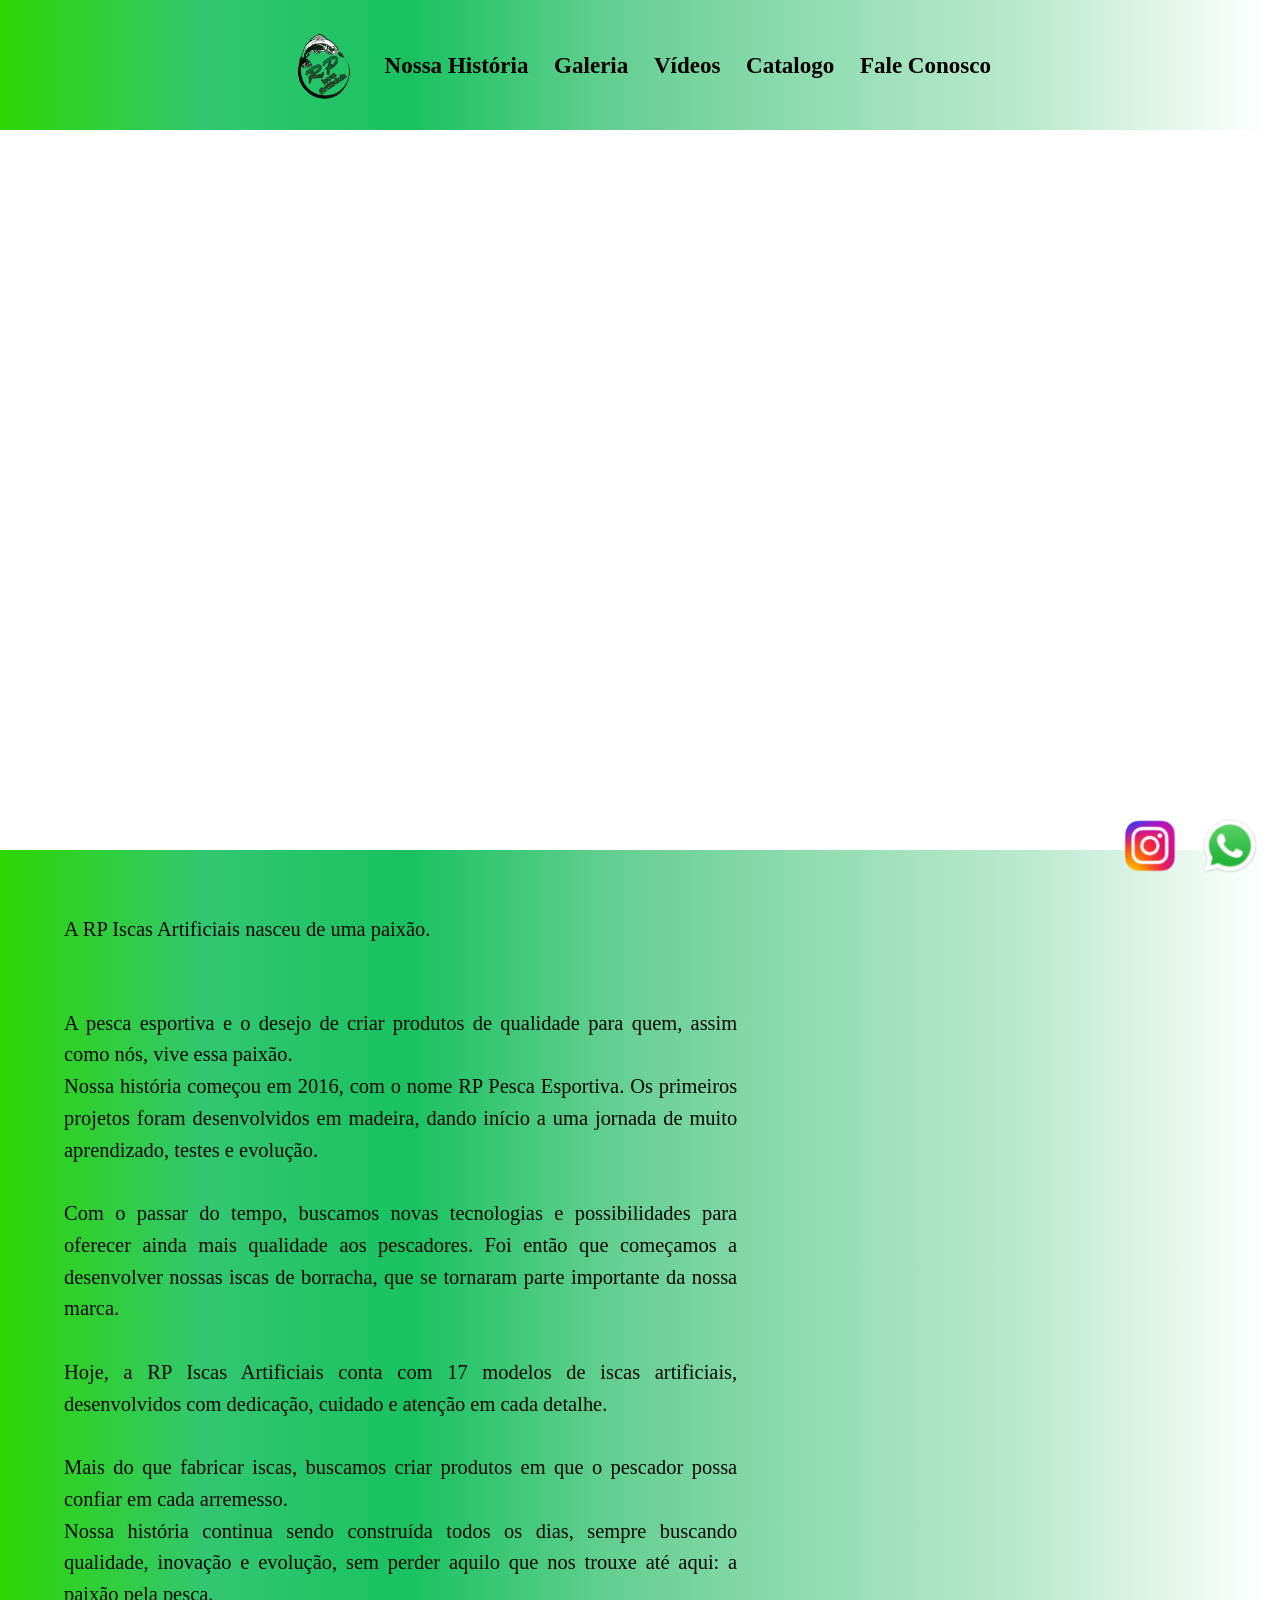
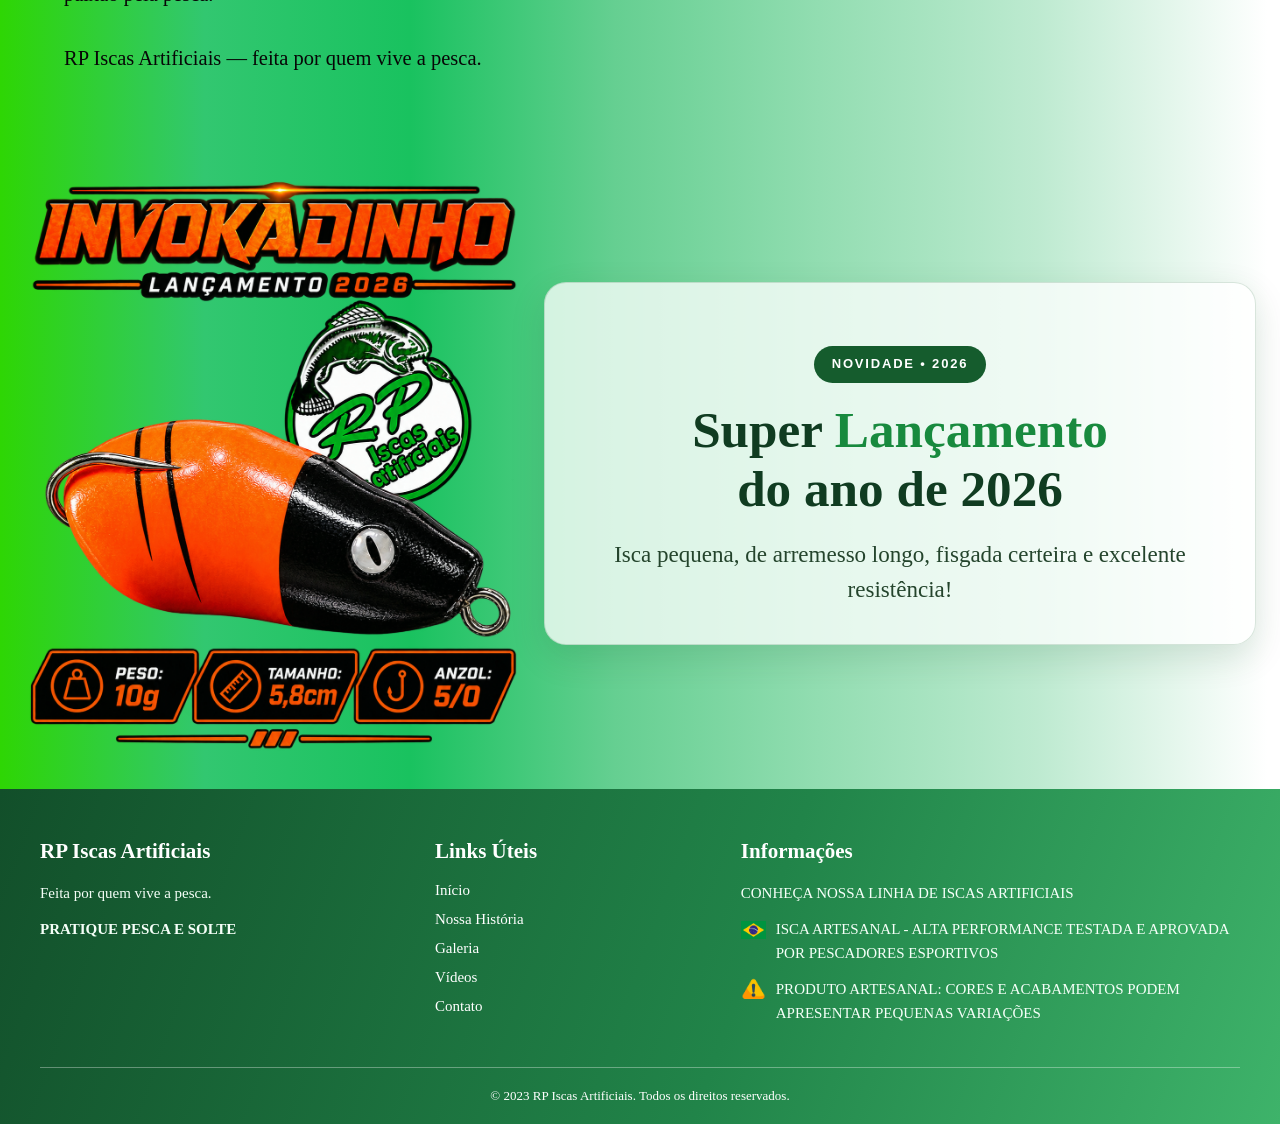
==== index.html @ f5bb8474 "projeto-rp-iscas-artificiais" ====
<!DOCTYPE html>
<html lang="pt-br">

<head>
    <meta charset="UTF-8">
    <meta name="viewport" content="width=device-width, initial-scale=1.0">
    <link rel="stylesheet" href="./style.css?v=20261024-2">
    <title>RP Iscas Artificiais - Pesca Esportiva</title>

</head>

<body>
    <nav>
        <ul>
            <div class="cabecalho">
                <img class="logo" src="./img/rp pesca.png" alt="logo-rp-pesca" ;>
                <a href="#meio">Nossa História</a>
                <a href="./galeria.html">Galeria</a>
                <a href="./youtube.html">Vídeos</a>
                <a href="./img/CATALOGO_RP_ISCAS_GITHUB.pdf" target="_blank">Catalogo</a>
                <a onclick="mostarform()">Fale Conosco</a>
            </div>
        </ul>
    </nav>

    </div>

    <div class="caixa-video">
        <video src="./img/WhatsApp Video 2026-09-30 at 15.08.15.mp4" autoplay loop muted></video>
        <div class="mascara-video"></div>
    </div>

    <div class="caixa-principal">
        <div class="caixa-info-texto">
            <p id="meio">A RP Iscas Artificiais nasceu de uma paixão.
            <p> <br>
                A pesca esportiva e o desejo de criar produtos de qualidade para quem, assim como nós, vive essa
                paixão.<br>

                Nossa história começou em 2016, com o nome RP Pesca Esportiva. Os primeiros projetos foram desenvolvidos
                em madeira, dando início a uma jornada de muito aprendizado, testes e evolução.<br><br>

                Com o passar do tempo, buscamos novas tecnologias e possibilidades para oferecer ainda mais qualidade
                aos pescadores. Foi então que começamos a desenvolver nossas iscas de borracha, que se tornaram parte
                importante da nossa marca.<br>
                <br>
                Hoje, a RP Iscas Artificiais conta com 17 modelos de iscas artificiais, desenvolvidos com dedicação,
                cuidado e atenção em cada detalhe.<br>
                <br>
                Mais do que fabricar iscas, buscamos criar produtos em que o pescador possa confiar em cada
                arremesso.<br>

                Nossa história continua sendo construída todos os dias, sempre buscando qualidade, inovação e evolução,
                sem perder aquilo que nos trouxe até aqui: a paixão pela pesca.<br>
                <br>
                RP Iscas Artificiais — feita por quem vive a pesca.
            </p>
<video class="meu-video" autoplay loop muted>
    <source src="./img/RP_Iscas_video_otimizado.mp4" type="video/mp4">
</video>
        </div>
    </div>

    <div class="div-2">
        <img src="./img/invokadinho-lançamento.jpeg" alt="isca-invokadinho" class="invokadinho" />
<div class="texto-lancamento"><span class="lancamento-selo">NOVIDADE • 2026</span><h2>Super <span>Lançamento</span> do ano de 2026</h2><p>Isca pequena, de arremesso longo, fisgada certeira e excelente resistência!</p></div>

    </div>

       

    <div class="caixa-link-whatsapp">
        <a href="https://wa.me/5542998681632?text=Quero%20informa%C3%A7%C3%B5es%20sobre%20as%20RP%20Iscas%20Artificiais!"
            class="link-whatsapp">
            <img src="./img/whatsapp.png" alt="WhatsApp" />
        </a>
    </div>
    <div class="caixa-link-instagram">
        <a href="https://www.instagram.com/rppescaesportiva" target="_blank" class="link-instagram">
            <img src="./img/instagran.png" alt="Instagram" />
        </a>
    </div>

    <footer class="rodape-rp">
      <div class="rodape-rp-conteudo">
        <section class="rodape-rp-coluna"><h3>RP Iscas Artificiais</h3><p>Feita por quem vive a pesca.</p><p><strong>PRATIQUE PESCA E SOLTE</strong></p></section>
        <section class="rodape-rp-coluna"><h3>Links Úteis</h3><ul class="rodape-rp-links"><li><a href="#">Início</a></li><li><a href="#meio">Nossa História</a></li><li><a href="./galeria.html">Galeria</a></li><li><a href="./youtube.html">Vídeos</a></li><li><a href="#" onclick="mostarform(); return false;">Contato</a></li></ul></section>
        <section class="rodape-rp-coluna"><h3>Informações</h3><p>CONHEÇA NOSSA LINHA DE ISCAS ARTIFICIAIS</p><p class="rodape-rp-aviso"><img src="./img/brasil.png" alt=""> ISCA ARTESANAL - ALTA PERFORMANCE TESTADA E APROVADA POR PESCADORES ESPORTIVOS</p><p class="rodape-rp-aviso"><img src="./img/alerta.png" alt=""> PRODUTO ARTESANAL: CORES E ACABAMENTOS PODEM APRESENTAR PEQUENAS VARIAÇÕES</p></section>
      </div><div class="rodape-rp-base"><p>&copy; 2023 RP Iscas Artificiais. Todos os direitos reservados.</p></div>
    </footer>

    <form class="formulario" action="https://formcarry.com/s/EXh_ZB0zJcJ" method="POST" enctype="multipart/form-data">
        <input placeholder="Seu nome" type="text" name="nome" />
        <input placeholder="Seu e-mail" type="email" name="email" />
        <input placeholder="Seu telefone" type="tel" name="telefone" />
        <textarea placeholder="Digite sua dúvida aqui..." name="mensagem"></textarea>
        <button type="submit">PEDIR ORÇAMENTO</button>
    </form>
    <div class="marscara-formulario" onclick="esconderform()"></div>


</body>
<script src="scripts.js"></script>

</html>
---- style.css ----
* {
    margin: 0;
    padding: 0;
    box-sizing: border-box;
    font-family: georgia, 'Times New Roman', Times, serif;
    
       
}

.logo-rp-pesca {
    width: 5px;
}


button {
    background-color: #030c06;
    color: white;
    width: 200px;
    height: 50px;
    border-radius: 5px;
    border: none;
    font-weight: bold;
    text-transform: uppercase;
    cursor: pointer;
    margin-top: 20px;
}

.invokadinho {
    width: 500px;
}
    
.div-2 {
    display: flex;
    justify-content: right;
    align-items: left;
    background: linear-gradient(90deg,rgba(46, 214, 4, 1) 0%, rgba(50, 199, 112, 1) 16%, rgba(25, 194, 95, 1) 32%, rgba(101, 207, 145, 1) 48%, rgba(146, 221, 177, 1) 64%, rgba(189, 234, 208, 1) 81%, rgba(255, 255, 255, 1) 99%);

}

.texto-lancamento {
    font-size: 70px;
    color: rgb(8, 8, 8);
    text-align: center;
    margin-top: 100px;
    margin-right: 20px;
}
body {
    height: 100vh;

}

.caixa-info-texto {
    width: 100%;
}

.caixa-video {
    position: relative;
    width: 100%;
    overflow: hidden;
    margin-top: 0px;
}

.caixa-video video {
    width: 100vw;
    height: 100vh;
    object-fit: cover;
}

.conteudo {
    position: absolute;
    top: 50%;
    left: 50%;
    transform: translate(-50%, -50%);

    color: white;
    text-align: center;
    z-index: 2;
}

.caixa-principal {
    display: flex;
    align-items: center;
    padding: 100px;
    justify-content: space-around;
    height: 100vh;
    margin-top: 0px;
    background: linear-gradient(90deg,rgba(46, 214, 4, 1) 0%, rgba(50, 199, 112, 1) 16%, rgba(25, 194, 95, 1) 32%, rgba(101, 207, 145, 1) 48%, rgba(146, 221, 177, 1) 64%, rgba(189, 234, 208, 1) 81%, rgba(255, 255, 255, 1) 99%);
}

.mascara-video {
    z-index: 0;
    position: inline-block;
    top: 0;
    width: 100%;
    height: 100%;
}

p {
    color: rgb(7, 7, 7);
    font-size: 25px;
    width: 60%;
    text-align: justify;
    font-family: georgia, 'Times New Roman', Times, serif;
}
.meu-video {
    width: 400px;
    margin-top: -700px;
    object-fit: cover;
    display: block;
    margin-left: auto;
    
}

.cabecalho {
    display: flex;
    align-items: center;
    gap: 30px;
    font-size: 30px;
    padding: 20px;
    font-weight: bold;
}

.cabecalho img {
    width: 70px;
}

.cabecalho a {
    color: black;
    cursor: pointer;
    text-decoration: none;

}

.cabecalho a:hover {
    color: #f4f8f5;
    transition: 0.5s ease-in-out;
}

.caixa-link-whatsapp {
    position: fixed;
    bottom: 20px;
    right: 20px;
}

.link-whatsapp img {
    width: 60px;
}

.caixa-link-instagram {
    position: fixed;
    bottom: 20px;
    right: 100px;
}

.link-instagram img {
    width: 60px;
}

.link-whatsapp img {
    cursor: pointer;
}

form {
    background-color: white;
    position: fixed;
    top: 40%;
    left: -350px;

    display: flex;
    gap: 20px;
    flex-direction: column;
    padding: 10px;
    border-radius: 3px;
    width: 350px;
    z-index: 1;
    transition: 1.5s left ease-in-out;

}

form input {
    height: 40px;
    padding: 10px;
    border-radius: 5px;
    border: 1px solid gray;
    outline-color: #18d80f;
}

form textarea {
    padding: 10px;
    border-radius: 5px;
    border: 1px solid gray;
    outline-color: #18d80f;
    height: 100px;
}

.marscara-formulario {
    width: 100%;
    height: 100%;
    position: fixed;
    top: 0;
    background: linear-gradient(109deg,
            rgba(10, 12, 16, 0.99) 15%,
            rgba(10, 12, 16, 0.7) 50%,
            rgba(10, 12, 16, 0.99) 85%);
    visibility: hidden;
    transition: 1s visibility ease-in-out;

}

nav {
    background: linear-gradient(90deg,rgba(46, 214, 4, 1) 0%, rgba(50, 199, 112, 1) 16%, rgba(25, 194, 95, 1) 32%, rgba(101, 207, 145, 1) 48%, rgba(146, 221, 177, 1) 64%, rgba(189, 234, 208, 1) 81%, rgba(255, 255, 255, 1) 99%);
    padding: 10px;
}

nav ul {
    list-style: none;
    display: flex;
    gap: 30px;
    margin: 0;
    padding: 0;
}

nav a {
    color: white;
    text-decoration: none;
    font-size: 30px;
}

nav a:hover {
    color: #00aaff;
}

.galeria {
    display: grid;
    grid-template-columns: repeat(5, 1fr);
    gap: 15px;
    margin: 50px auto;
    background: linear-gradient(90deg,rgba(46, 214, 4, 1) 0%, rgba(50, 199, 112, 1) 16%, rgba(25, 194, 95, 1) 32%, rgba(101, 207, 145, 1) 48%, rgba(146, 221, 177, 1) 64%, rgba(189, 234, 208, 1) 81%, rgba(255, 255, 255, 1) 99%);

}

.galeria img {
    width: 100%;
    height: 200px;
    object-fit: cover;
    border-radius: 5px;
    cursor: pointer;
    transition: 0.5s;

}

.galeria img:hover {
    transform: scale(1.03);
    opacity: 0.8;
}

.modal {
    display: none;
    position: fixed;
    left: 0;
    top: 0;
    width: 100%;
    height: 100%;
    background: linear-gradient(90deg,rgba(46, 214, 4, 1) 0%, rgba(50, 199, 112, 1) 16%, rgba(25, 194, 95, 1) 32%, rgba(101, 207, 145, 1) 48%, rgba(146, 221, 177, 1) 64%, rgba(189, 234, 208, 1) 81%, rgba(255, 255, 255, 1) 99%);
    justify-content: center;
    align-items: center;
    z-index: 1000;
}

.modal img {
    max-width: 80%;
    max-height: 80%;
    border-radius: 10px;
    object-fit: contain;
}

.fechar {
    position: absolute;
    top: 20px;
    right: 35px;
    color: white;
    font-size: 45px;
    cursor: pointer;
    z-index: 1001;
}

.anterior,
.proximo {
    position: absolute;
    top: 50%;
    transform:
        translateY(-50%);
    color: white;
    font-size: 50px;
    cursor: pointer;
    padding: 20px;
    user-select: none;
}

.anterior {
    left: 20px;
}

.proximo {
    right: 20px;
}

.anterior:hover,
.proximo:hover,
.fechar:hover {
    color: #ccc;
}


footer {
    color: #fff;
    margin-top: 50px;
    padding: 30px 20px 10px 20px;
    font-family: Arial, sans-serif;
    background: linear-gradient(90deg,rgba(46, 214, 4, 1) 0%, rgba(50, 199, 112, 1) 16%, rgba(25, 194, 95, 1) 32%, rgba(101, 207, 145, 1) 48%, rgba(146, 221, 177, 1) 64%, rgba(189, 234, 208, 1) 81%, rgba(255, 255, 255, 1) 99%);
}

.footer-container {
    display: flex;
    justify-content: space-around;
    flex-wrap: wrap; /* Garante responsividade em telas menores */
    background: linear-gradient(90deg,rgba(46, 214, 4, 1) 0%, rgba(50, 199, 112, 1) 16%, rgba(25, 194, 95, 1) 32%, rgba(101, 207, 145, 1) 48%, rgba(146, 221, 177, 1) 64%, rgba(189, 234, 208, 1) 81%, rgba(255, 255, 255, 1) 99%);
    }

.footer-section {
    padding: 20px;
    min-width: 200px;
    background: linear-gradient(90deg,rgba(46, 214, 4, 1) 0%, rgba(50, 199, 112, 1) 16%, rgba(25, 194, 95, 1) 32%, rgba(101, 207, 145, 1) 48%, rgba(146, 221, 177, 1) 64%, rgba(189, 234, 208, 1) 81%, rgba(255, 255, 255, 1) 99%);
}

.footer-section h3 {
    
    background: linear-gradient(90deg,rgba(46, 214, 4, 1) 0%, rgba(50, 199, 112, 1) 16%, rgba(25, 194, 95, 1) 32%, rgba(101, 207, 145, 1) 48%, rgba(146, 221, 177, 1) 64%, rgba(189, 234, 208, 1) 81%, rgba(255, 255, 255, 1) 99%);
}

.footer-section ul {
    list-style: none;
    padding: 0;
    background: linear-gradient(90deg,rgba(46, 214, 4, 1) 0%, rgba(50, 199, 112, 1) 16%, rgba(25, 194, 95, 1) 32%, rgba(101, 207, 145, 1) 48%, rgba(146, 221, 177, 1) 64%, rgba(189, 234, 208, 1) 81%, rgba(255, 255, 255, 1) 99%);
}


.footer-section ul li a {
    color: #0a0a0a;
    text-decoration: none;
}

.footer-section ul li a:hover {
    color: #fff;
    padding-left: 20px;
    
}
.footer-text {
    font-size: 15px;
}

.footer-bottom {
    text-align: center;
    padding-top: 15px;
    padding-left: 20px;
    font-size: 20px;
    color: #aaa;
    background: linear-gradient(90deg,rgba(46, 214, 4, 1) 0%, rgba(50, 199, 112, 1) 16%, rgba(25, 194, 95, 1) 32%, rgba(101, 207, 145, 1) 48%, rgba(146, 221, 177, 1) 64%, rgba(189, 234, 208, 1) 81%, rgba(255, 255, 255, 1) 99%);
}
.footer-botton {
    font-size: 15px;
    color: #070707;
}
.botao {
    display: inline-block;
    background-color: red;
    color: white;
    padding: 10px 20px;
    text-decoration: none;
    border-radius: 5px;
    
}

.botao:hover {
    background-color: darkred;
}

.miniatura {
    width: 300px;
    height: auto;
    border-radius: 10px;
    align-items: center;
    grid-template-columns: repeat(5, 1fr);
    gap: 15px;
    margin: 50px auto;
}

.titulo-videos {
    text-align: center;
    font-size: 30px;
    font-weight: bold;
    color: rgb(8, 8, 8);
    background: linear-gradient(90deg,rgba(46, 214, 4, 1) 0%, rgba(50, 199, 112, 1) 16%, rgba(25, 194, 95, 1) 32%, rgba(101, 207, 145, 1) 48%, rgba(146, 221, 177, 1) 64%, rgba(189, 234, 208, 1) 81%, rgba(255, 255, 255, 1) 99%);

}
.videos {
    display: flex;
    gap: 20px;
}

.videos a {
    width: 250px;
}

.videos img {
    width: 100%;
    border-radius: 10px;    
}

.videos {
    display: flex;
    gap: 20px;
    flex-wrap: wrap;
}

.videos iframe {
    width: 300px;
    height: 170px;
    border: none;
    border-radius: 10px;
}

.galeria1 {
    display: grid;
    grid-template-columns: repeat(5, 1fr);
    gap: 15px;
    width: 100vw;
    height: 100vh;
   background: linear-gradient(90deg,rgba(46, 214, 4, 1) 0%, rgba(50, 199, 112, 1) 16%, rgba(25, 194, 95, 1) 32%, rgba(101, 207, 145, 1) 48%, rgba(146, 221, 177, 1) 64%, rgba(189, 234, 208, 1) 81%, rgba(255, 255, 255, 1) 99%);
}
.galeria1 img {
    width: 100%;
    height: 200px;
    object-fit: cover;
    border-radius: 5px;
    cursor: pointer;
    transition: 0.5s;
}

h3 {
    color: rgb(8, 8, 8);
    }

.footer-titulo {
    font-size: 18px;
    margin-bottom: 10px;
    color: rgb(15, 15, 15);
}   
.figurinha {
  width: 25px;
  height: 25px;
  object-fit: contain;
  vertical-align: middle;
  margin-right: 5px;
}

.text {
    color: rgb(8, 8, 8);
    font-size: 15px;
    text-align: left;
    margin-top: 10px;
}

@media (max-width: 1100px) {
    .logo-rp-pesca {
        display: none;
    }
    .caixa-principal {
        flex-direction: column;
        padding: 30px;
        height: auto;
    }
.caixa-info-texto {
        width: 90%;
        text-align: center;
        flex-direction: column;
        justify-content: center;
    }
    .texto-lancamento {
        font-size: 40px;
        margin-top: 50px;
    }

    .meu-video {
        width: 50%;
        margin-top: 20px;
    }
    .div-2 {
        flex-direction: column;
        align-items: center;
        
    }
}

/* Ajustes responsivos - RP Iscas Artificiais */
html { scroll-behavior: smooth; }
body { height: auto; min-height: 100vh; overflow-x: hidden; }
img, video, iframe { max-width: 100%; }
nav ul { display: block; }
.cabecalho { flex-wrap: wrap; justify-content: center; gap: clamp(10px, 2vw, 30px); }
.cabecalho a, nav a { font-size: clamp(15px, 1.8vw, 25px); }
.caixa-video video { width: 100%; height: min(80vh, 750px); display: block; }
.caixa-principal { height: auto; min-height: 0; padding: clamp(24px, 5vw, 80px); }
.caixa-info-texto { display: grid; grid-template-columns: minmax(0, 3fr) minmax(220px, 2fr); align-items: center; gap: 30px; }
.caixa-info-texto p { grid-column: 1; width: 100%; font-size: clamp(16px, 1.6vw, 23px); line-height: 1.55; }
.caixa-info-texto .meu-video { grid-column: 2; grid-row: 1 / span 2; width: 100%; margin: 0; max-height: 650px; }
.div-2 { gap: 20px; padding: 24px; justify-content: center; }
.invokadinho { width: min(45%, 500px); height: auto; object-fit: contain; }
.texto-lancamento { width: auto; flex: 1; font-size: clamp(24px, 4vw, 65px); margin: 0; align-self: center; }
.footer-section p, .footer-bottom p { width: 100%; }
.galeria, .galeria1 { width: 100%; height: auto; grid-template-columns: repeat(auto-fit, minmax(190px, 1fr)); padding: 16px; margin: 0 auto; }
.galeria1 .video { min-width: 0; }
.galeria1 .video h3 { overflow-wrap: anywhere; font-size: 16px; line-height: 1.4; padding: 10px 0; }
.galeria1 img { display: block; }
.formulario { width: min(350px, calc(100vw - 32px)); top: 50%; transform: translateY(-50%); max-height: 90dvh; overflow-y: auto; z-index: 1101; }
.marscara-formulario { z-index: 1100; }
.modal img { max-width: calc(100vw - 110px); max-height: 80dvh; }
@media (max-width: 900px) {
  .caixa-info-texto { grid-template-columns: 1fr; }
  .caixa-info-texto p, .caixa-info-texto .meu-video { grid-column: 1; grid-row: auto; }
  .caixa-info-texto .meu-video { width: min(100%, 560px); justify-self: center; }
  .caixa-principal { padding: 32px 20px; }
  .div-2 { flex-direction: column; align-items: center; }
  .invokadinho { width: min(100%, 500px); }
  .texto-lancamento { font-size: clamp(25px, 5vw, 42px); }
}
@media (max-width: 600px) {
  nav { padding: 8px; }
  .cabecalho { padding: 10px 4px; gap: 8px 14px; }
  .cabecalho img { width: 58px; }
  .cabecalho a, nav a { font-size: 14px; }
  .caixa-video video { height: 45dvh; min-height: 240px; }
  .caixa-principal { padding: 25px 16px; }
  .caixa-info-texto { width: 100%; }
  .caixa-info-texto p { text-align: left; font-size: 16px; }
  .texto-lancamento { font-size: 26px; text-align: center; }
  .galeria, .galeria1 { grid-template-columns: repeat(2, minmax(0, 1fr)); gap: 10px; padding: 10px; }
  .galeria img, .galeria1 img { height: 140px; }
  .galeria1 .video h3 { font-size: 13px; }
  .titulo-videos { font-size: 24px; padding: 14px; }
  .footer-section { min-width: 0; padding: 16px; }
  .footer-bottom { padding: 12px; }
  .caixa-link-whatsapp { right: 12px; bottom: 12px; z-index: 900; }
  .caixa-link-instagram { right: 72px; bottom: 12px; z-index: 900; }
  .link-whatsapp img, .link-instagram img { width: 46px; }
  .modal img { max-width: calc(100vw - 70px); }
  .anterior, .proximo { padding: 6px; font-size: 30px; }
  .anterior { left: 2px; } .proximo { right: 2px; }
  .fechar { top: 8px; right: 14px; }
}
@media (max-width: 360px) {
  .galeria, .galeria1 { grid-template-columns: 1fr; }
}

/* Somente rodapé */
.rodape-rp { background:linear-gradient(110deg,#155c2d,#26934c 55%,#45b96a);color:white;padding:44px 22px 0; }
.rodape-rp-conteudo {max-width:1200px;margin:auto;display:grid;grid-template-columns:1fr .75fr 1.4fr;gap:36px}
.rodape-rp-coluna{min-width:0}.rodape-rp-coluna h3{color:white;font-size:21px;margin-bottom:17px}
.rodape-rp-coluna p{color:white;width:100%;font-size:15px;line-height:1.65;margin-bottom:12px;text-align:left}
.rodape-rp-links{list-style:none;padding:0;display:grid;gap:11px}.rodape-rp-links a{color:white;text-decoration:none;font-size:15px}.rodape-rp-links a:hover{text-decoration:underline}
.rodape-rp-aviso{display:flex;align-items:flex-start;gap:9px}.rodape-rp-aviso img{width:24px;height:24px;object-fit:contain;flex-shrink:0}
.rodape-rp-base{margin-top:30px;border-top:1px solid #ffffff55;padding:17px 0}.rodape-rp-base p{color:white;font-size:13px;width:100%;text-align:center}
/* Somente chamada de lançamento */
.div-2 .texto-lancamento{width:auto;flex:1;max-width:760px;margin:0;padding:clamp(20px,3vw,42px);text-align:center;align-self:center;border-radius:22px;background:rgba(255,255,255,.76);box-shadow:0 12px 35px rgba(8,68,27,.14);border:1px solid rgba(16,92,42,.16)}
.texto-lancamento .lancamento-selo{display:inline-block;background:#155c2d;color:white;font:bold 13px/1.3 Arial,sans-serif;letter-spacing:.14em;padding:10px 18px;border-radius:100px;margin-bottom:18px}
.texto-lancamento h2{font-size:clamp(28px,4vw,58px);line-height:1.15;color:#103c21;text-wrap:balance}.texto-lancamento h2 span{color:#188a3e}
.texto-lancamento p{width:100%;font-size:clamp(17px,1.8vw,24px);line-height:1.5;text-align:center;margin-top:18px;color:#24442c}
@media(max-width:850px){.rodape-rp-conteudo{grid-template-columns:repeat(2,minmax(0,1fr));gap:28px}.rodape-rp-coluna:last-child{grid-column:1/-1}}
@media(max-width:600px){.rodape-rp{padding:32px 18px 0}.rodape-rp-conteudo{grid-template-columns:1fr;gap:26px}.rodape-rp-coluna:last-child{grid-column:auto}.div-2 .texto-lancamento{width:100%;padding:24px 18px}}


/* Animação sutil apenas no cartão de lançamento */
@keyframes rpEntradaSuave {
  from { opacity: 0; transform: translateY(16px); }
  to { opacity: 1; transform: translateY(0); }
}
@keyframes rpBrilhoSelo {
  0%, 100% { box-shadow: 0 0 0 rgba(21, 92, 45, 0); }
  50% { box-shadow: 0 0 0 5px rgba(21, 92, 45, .09); }
}
.div-2 .texto-lancamento {
  animation: rpEntradaSuave .9s ease-out both;
  transition: box-shadow .35s ease, border-color .35s ease;
}
.div-2 .texto-lancamento:hover {
  box-shadow: 0 16px 40px rgba(8, 68, 27, .19);
  border-color: rgba(16, 92, 42, .3);
}
.texto-lancamento .lancamento-selo {
  animation: rpBrilhoSelo 3.5s ease-in-out infinite;
}
@media (prefers-reduced-motion: reduce) {
  .div-2 .texto-lancamento,
  .texto-lancamento .lancamento-selo {
    animation: none;
    transition: none;
  }
}


/* CORREÇÃO DO RODAPÉ — regras isoladas e de prioridade elevada */
body footer.rodape-rp {
  display:block; width:100%; margin:0; padding:48px 24px 0;
  background:linear-gradient(110deg,#124f2a,#218449 58%,#3eb36a);
  color:#fff;
}
body footer.rodape-rp .rodape-rp-conteudo {
  display:grid; grid-template-columns:minmax(0,1fr) minmax(0,.75fr) minmax(0,1.4fr);
  gap:clamp(20px,3vw,44px); max-width:1200px; margin:0 auto;
}
body footer.rodape-rp .rodape-rp-coluna {min-width:0; padding:0; background:none;}
body footer.rodape-rp .rodape-rp-coluna h3 {
  color:white; font-size:21px; line-height:1.35; margin:0 0 16px;
}
body footer.rodape-rp .rodape-rp-coluna p {
  color:#f5fff8; width:100%; font-size:15px; line-height:1.6;
  margin:0 0 12px; text-align:left;
}
body footer.rodape-rp .rodape-rp-links {
  display:flex; flex-direction:column; gap:11px; padding:0; margin:0;
  list-style:none; background:none;
}
body footer.rodape-rp .rodape-rp-links li {list-style:none; margin:0; padding:0;}
body footer.rodape-rp .rodape-rp-links a {
  color:#fff; font-size:15px; text-decoration:none;
}
body footer.rodape-rp .rodape-rp-links a:hover {text-decoration:underline;}
body footer.rodape-rp .rodape-rp-coluna .rodape-rp-aviso {
  display:flex; align-items:flex-start; gap:10px;
}
body footer.rodape-rp .rodape-rp-aviso img {
  display:block; flex:0 0 25px; width:25px; min-width:25px;
  max-width:25px; height:25px; max-height:25px;
  object-fit:contain; margin:0;
}
body footer.rodape-rp .rodape-rp-base {
  border-top:1px solid #ffffff55; max-width:1200px;
  margin:30px auto 0; padding:18px 0; text-align:center;
}
body footer.rodape-rp .rodape-rp-base p {
  color:#fff; font-size:13px; line-height:1.5; width:100%; text-align:center; margin:0;
}
@media(max-width:850px) {
  body footer.rodape-rp .rodape-rp-conteudo {grid-template-columns:repeat(2,minmax(0,1fr));}
  body footer.rodape-rp .rodape-rp-coluna:last-child {grid-column:1/-1;}
}
@media(max-width:600px) {
  body footer.rodape-rp {padding:32px 18px 0;}
  body footer.rodape-rp .rodape-rp-conteudo {grid-template-columns:1fr;gap:26px;}
  body footer.rodape-rp .rodape-rp-coluna:last-child {grid-column:auto;}
}
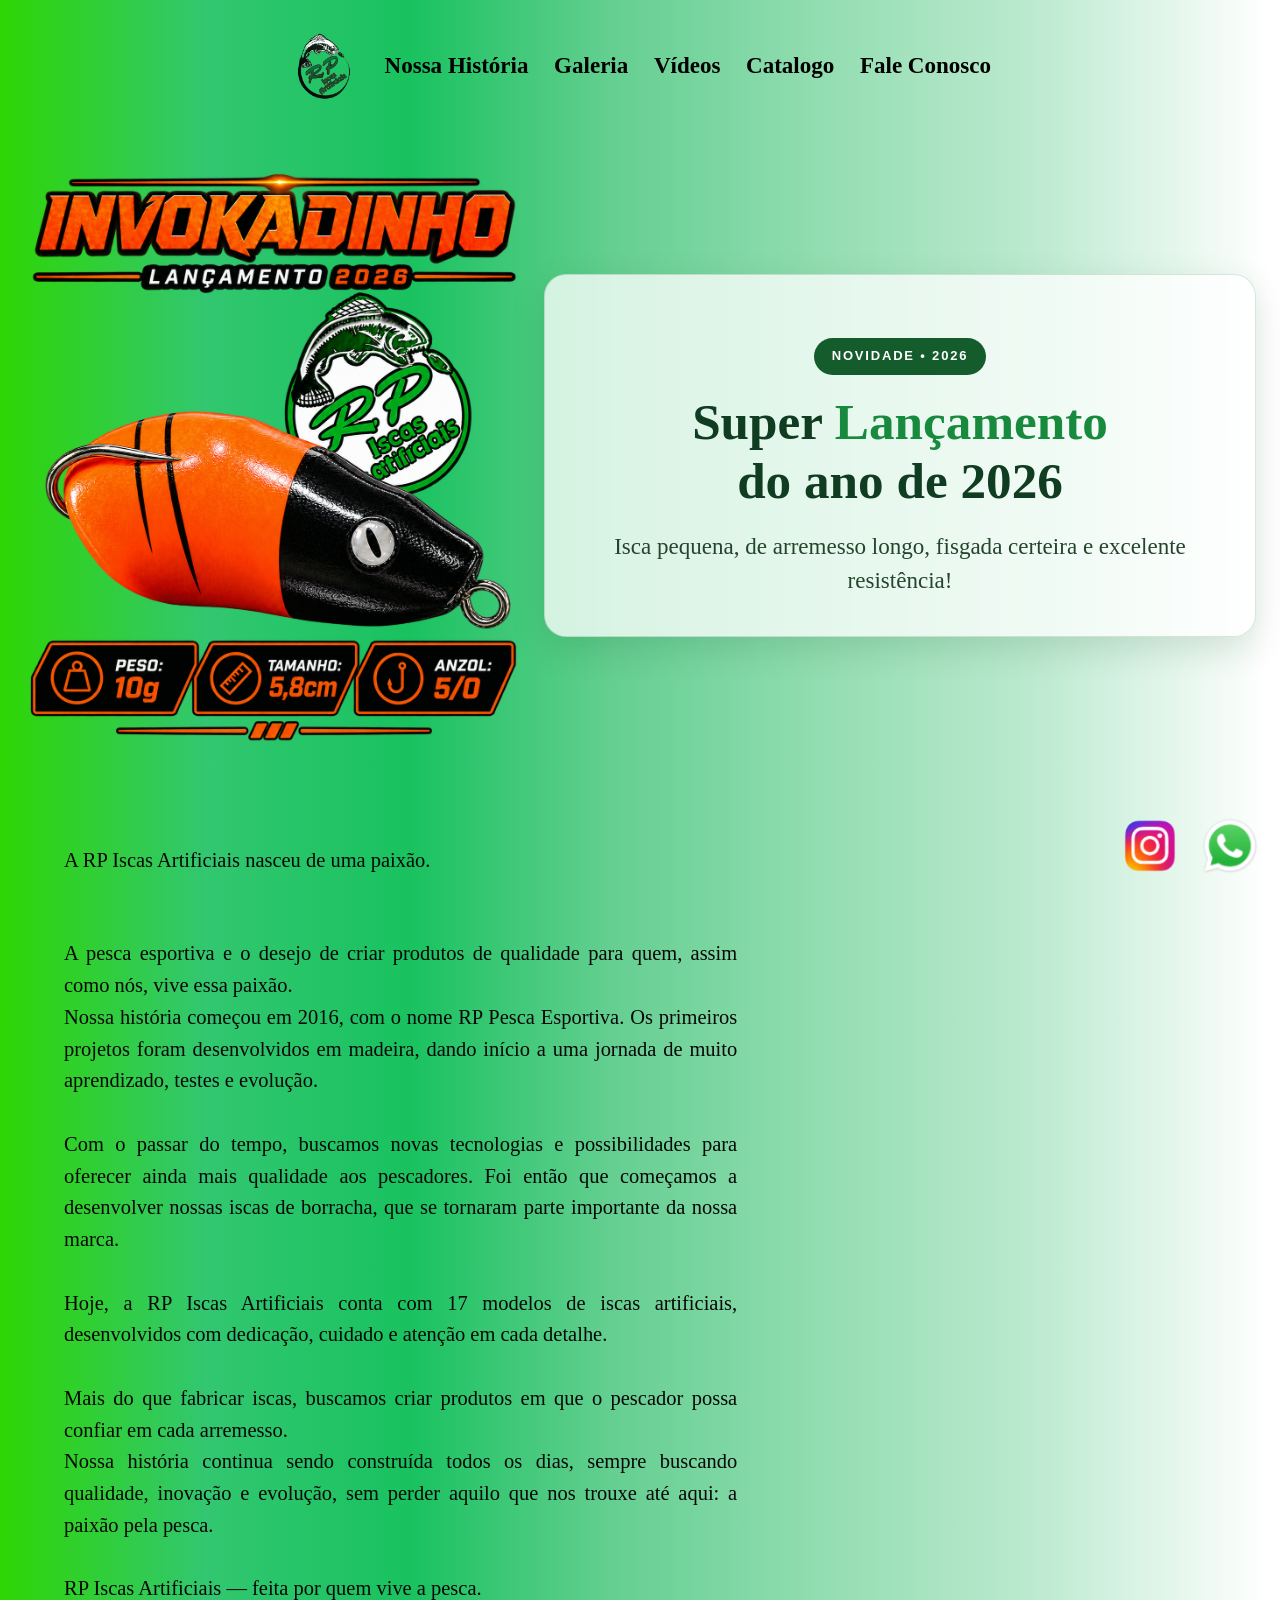
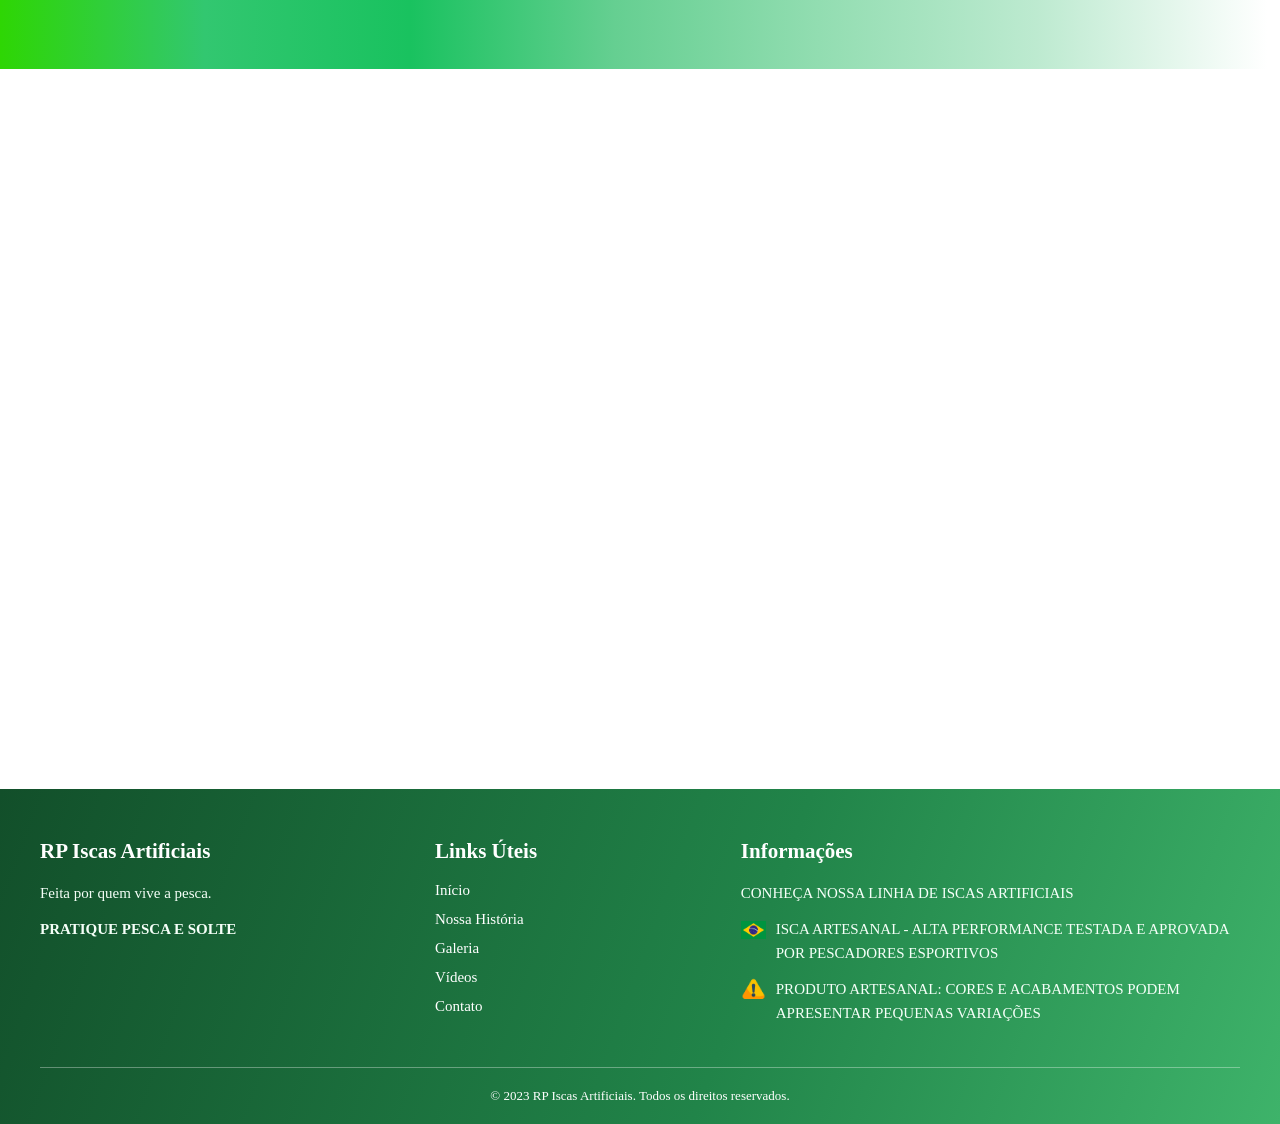
==== commit f9ea66f6: "mudança na pagina" ====
--- a/index.html
+++ b/index.html
@@ -24,11 +24,12 @@
     </nav>
 
     </div>
+<div class="div-2">
+        <img src="./img/invokadinho-lançamento.jpeg" alt="isca-invokadinho" class="invokadinho" />
+<div class="texto-lancamento"><span class="lancamento-selo">NOVIDADE • 2026</span><h2>Super <span>Lançamento</span> do ano de 2026</h2><p>Isca pequena, de arremesso longo, fisgada certeira e excelente resistência!</p></div>
 
-    <div class="caixa-video">
-        <video src="./img/WhatsApp Video 2026-09-30 at 15.08.15.mp4" autoplay loop muted></video>
-        <div class="mascara-video"></div>
     </div>
+    
 
     <div class="caixa-principal">
         <div class="caixa-info-texto">
@@ -60,12 +61,12 @@
 </video>
         </div>
     </div>
-
-    <div class="div-2">
-        <img src="./img/invokadinho-lançamento.jpeg" alt="isca-invokadinho" class="invokadinho" />
-<div class="texto-lancamento"><span class="lancamento-selo">NOVIDADE • 2026</span><h2>Super <span>Lançamento</span> do ano de 2026</h2><p>Isca pequena, de arremesso longo, fisgada certeira e excelente resistência!</p></div>
-
+    
+<div class="caixa-video">
+        <video src="./img/WhatsApp Video 2026-09-30 at 15.08.15.mp4" autoplay loop muted></video>
+        <div class="mascara-video"></div>
     </div>
+    
 
        
 
--- a/style.css
+++ b/style.css
@@ -659,3 +659,42 @@
   body footer.rodape-rp .rodape-rp-conteudo {grid-template-columns:1fr;gap:26px;}
   body footer.rodape-rp .rodape-rp-coluna:last-child {grid-column:auto;}
 }
+
+/* Menu de vídeos: mantém as cores e a tipografia originais */
+.pagina-videos {min-height:65vh; background:linear-gradient(90deg,rgba(46,214,4,1) 0%,rgba(50,199,112,1) 16%,rgba(25,194,95,1) 32%,rgba(101,207,145,1) 48%,rgba(146,221,177,1) 64%,rgba(189,234,208,1) 81%,rgba(255,255,255,1) 99%); padding:24px clamp(12px,3vw,40px) 50px;}
+.menu-videos {display:flex;flex-wrap:wrap;gap:14px;justify-content:center;margin:0 auto 30px;}
+.menu-videos .aba-video {width:auto;height:auto;min-height:50px;margin:0;padding:14px 24px;background:#155c2d;color:white;border:2px solid #155c2d;border-radius:8px;font: bold clamp(15px,2vw,21px) Georgia,'Times New Roman',serif;text-transform:none;}
+.menu-videos .aba-video.ativa,.menu-videos .aba-video:hover {background:#fff;color:#155c2d;}
+.menu-videos .aba-video:focus-visible {outline:3px solid #030c06;outline-offset:3px;}
+.pagina-videos [hidden] {display:none!important;}
+.pagina-videos .galeria1 {height:auto;min-height:0;background:none;grid-template-columns:repeat(auto-fit,minmax(210px,1fr));gap:20px;}
+.pagina-videos .galeria1 .video {min-width:0;}
+.pagina-videos .galeria1 img {aspect-ratio:16/9;height:auto;object-fit:cover;}
+.subtitulo-videos {font-size:clamp(22px,3vw,30px);color:#080808;text-align:center;margin:12px 0 24px;}
+.descricao-videos,.aviso-videos {width:100%;font-size:clamp(16px,2vw,22px);text-align:center;line-height:1.5;margin:18px auto;}
+.galeria-pescadores {display:grid;grid-template-columns:repeat(auto-fit,minmax(240px,1fr));gap:20px;}
+.galeria-pescadores video,.galeria-pescadores iframe {width:100%;aspect-ratio:16/9;border:0;border-radius:10px;background:#030c06;}
+.galeria-pescadores h3 {font-size:18px;margin-top:10px;}
+@media(max-width:600px){.menu-videos .aba-video{width:100%;}.pagina-videos .galeria1{grid-template-columns:repeat(2,minmax(0,1fr));gap:12px;}}
+@media(max-width:360px){.pagina-videos .galeria1{grid-template-columns:1fr;}}
+
+/* Galeria dos pescadores: acréscimos isolados, sem alterar as cores/fontes originais */
+.rp-cartao-pescador {min-width:0;}
+.rp-abrir-video {position:relative;display:block;width:100%;height:auto;margin:0;padding:0;overflow:hidden;border-radius:10px;background:#030c06;aspect-ratio:16/9;cursor:pointer;}
+.rp-abrir-video img {width:100%;height:100%;object-fit:cover;display:block;transition:transform .25s ease;}
+.rp-abrir-video:hover img {transform:scale(1.05);}
+.rp-icone-play {position:absolute;top:50%;left:50%;transform:translate(-50%,-50%);display:grid;place-items:center;width:58px;height:58px;border-radius:50%;background:#155c2de8;color:white;font-size:25px;}
+.rp-abrir-video:focus-visible {outline:4px solid #155c2d;outline-offset:3px;}
+.rp-modal-aberto {overflow:hidden;}
+.rp-modal-video[hidden] {display:none!important;}
+.rp-modal-video {position:fixed;inset:0;z-index:3000;background:rgba(0,0,0,.91);display:flex;align-items:center;justify-content:center;padding:65px 75px;}
+.rp-modal-conteudo {width:min(100%,1050px);max-height:100%;text-align:center;}
+.rp-modal-conteudo video {display:block;width:100%;max-height:calc(100dvh - 180px);object-fit:contain;background:#000;border-radius:10px;}
+.rp-modal-conteudo h2,.rp-modal-conteudo p {color:white;text-align:center;width:100%;margin:12px auto 0;font-size:clamp(15px,2vw,22px);}
+.rp-modal-conteudo p {font-size:15px;}
+.rp-fechar-video,.rp-seta-video {position:absolute;display:grid;place-items:center;width:48px;height:48px;margin:0;padding:0;background:#155c2d;color:white;border:1px solid #fff8;border-radius:50%;font-family:Georgia,serif;cursor:pointer;}
+.rp-fechar-video {top:14px;right:18px;font-size:35px;}
+.rp-seta-video {top:50%;transform:translateY(-50%);font-size:30px;}
+.rp-anterior-video {left:15px;}.rp-proximo-video {right:15px;}
+.rp-fechar-video:hover,.rp-seta-video:hover {background:#218449;}
+@media(max-width:600px){.rp-modal-video{padding:70px 10px 90px;}.rp-modal-conteudo video{max-height:calc(100dvh - 230px);}.rp-seta-video{top:auto;bottom:18px;transform:none;}.rp-anterior-video{left:calc(50% - 75px);}.rp-proximo-video{right:calc(50% - 75px);}}
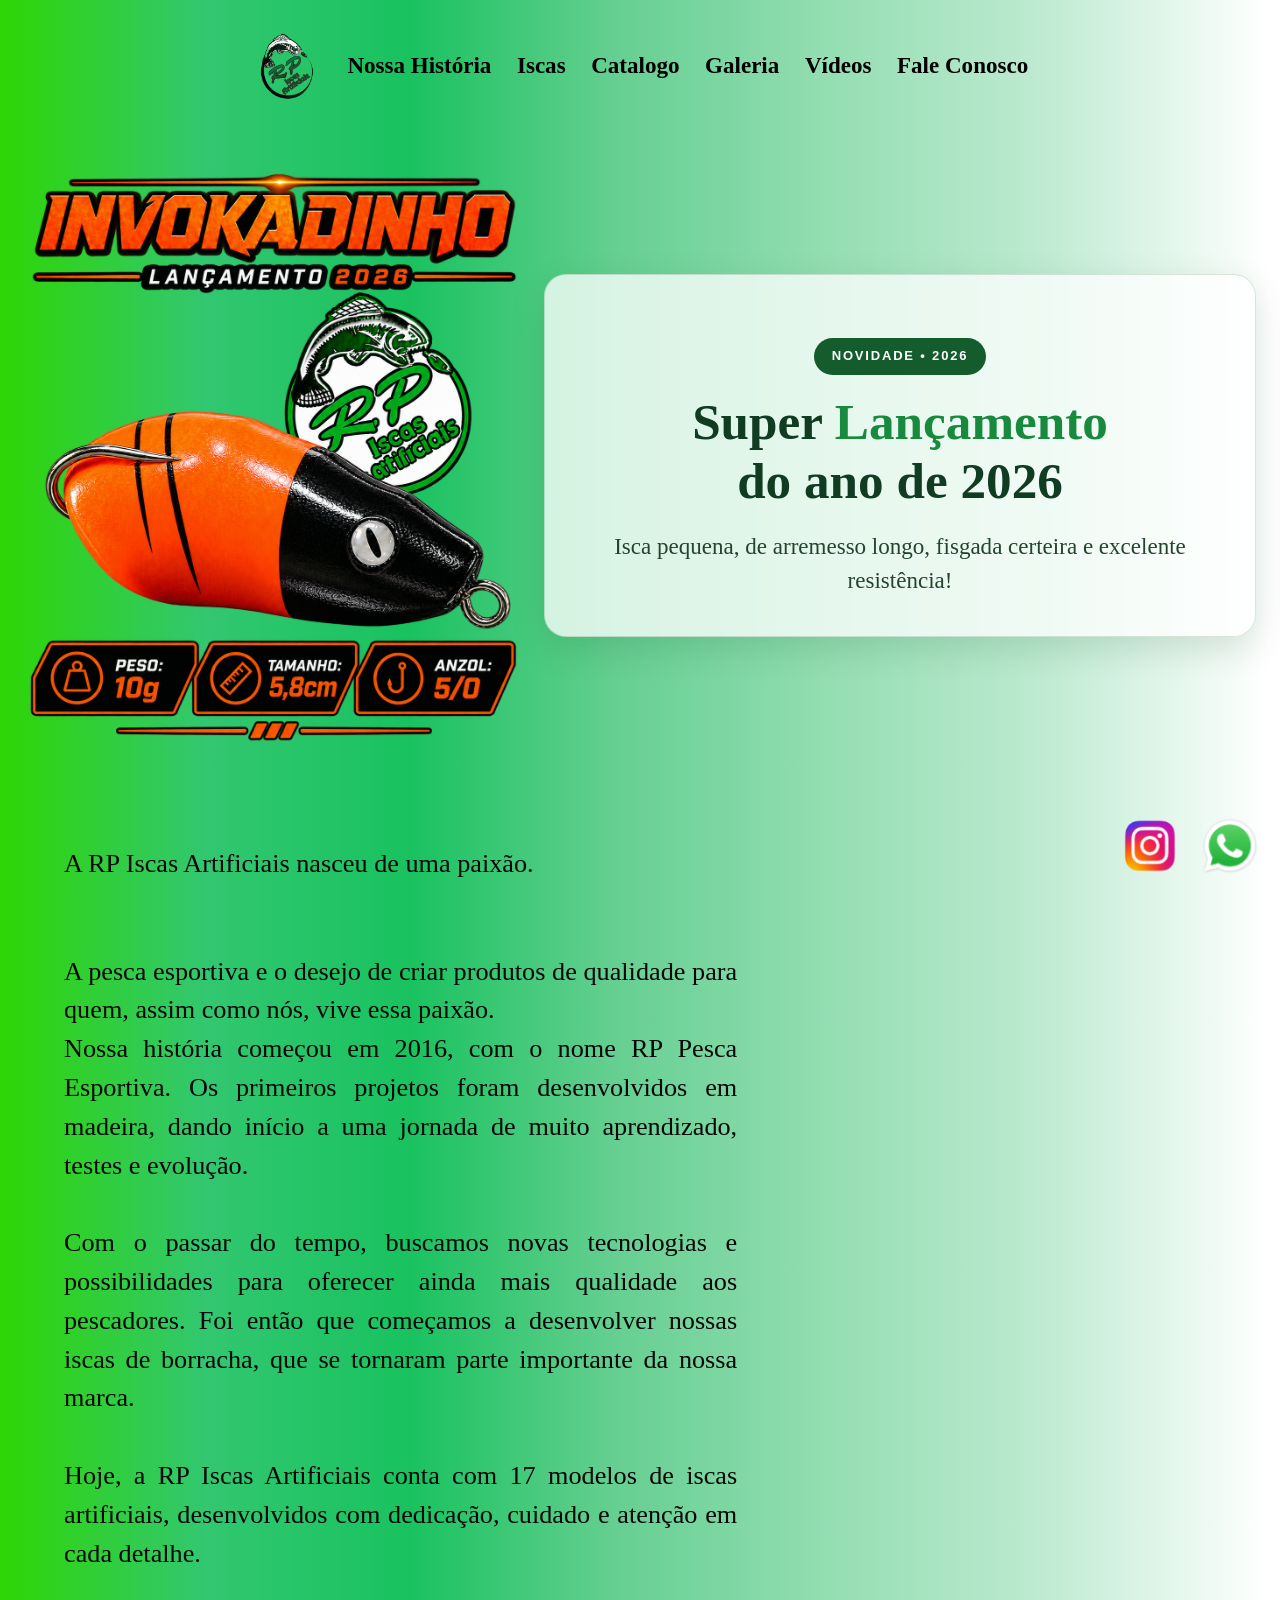
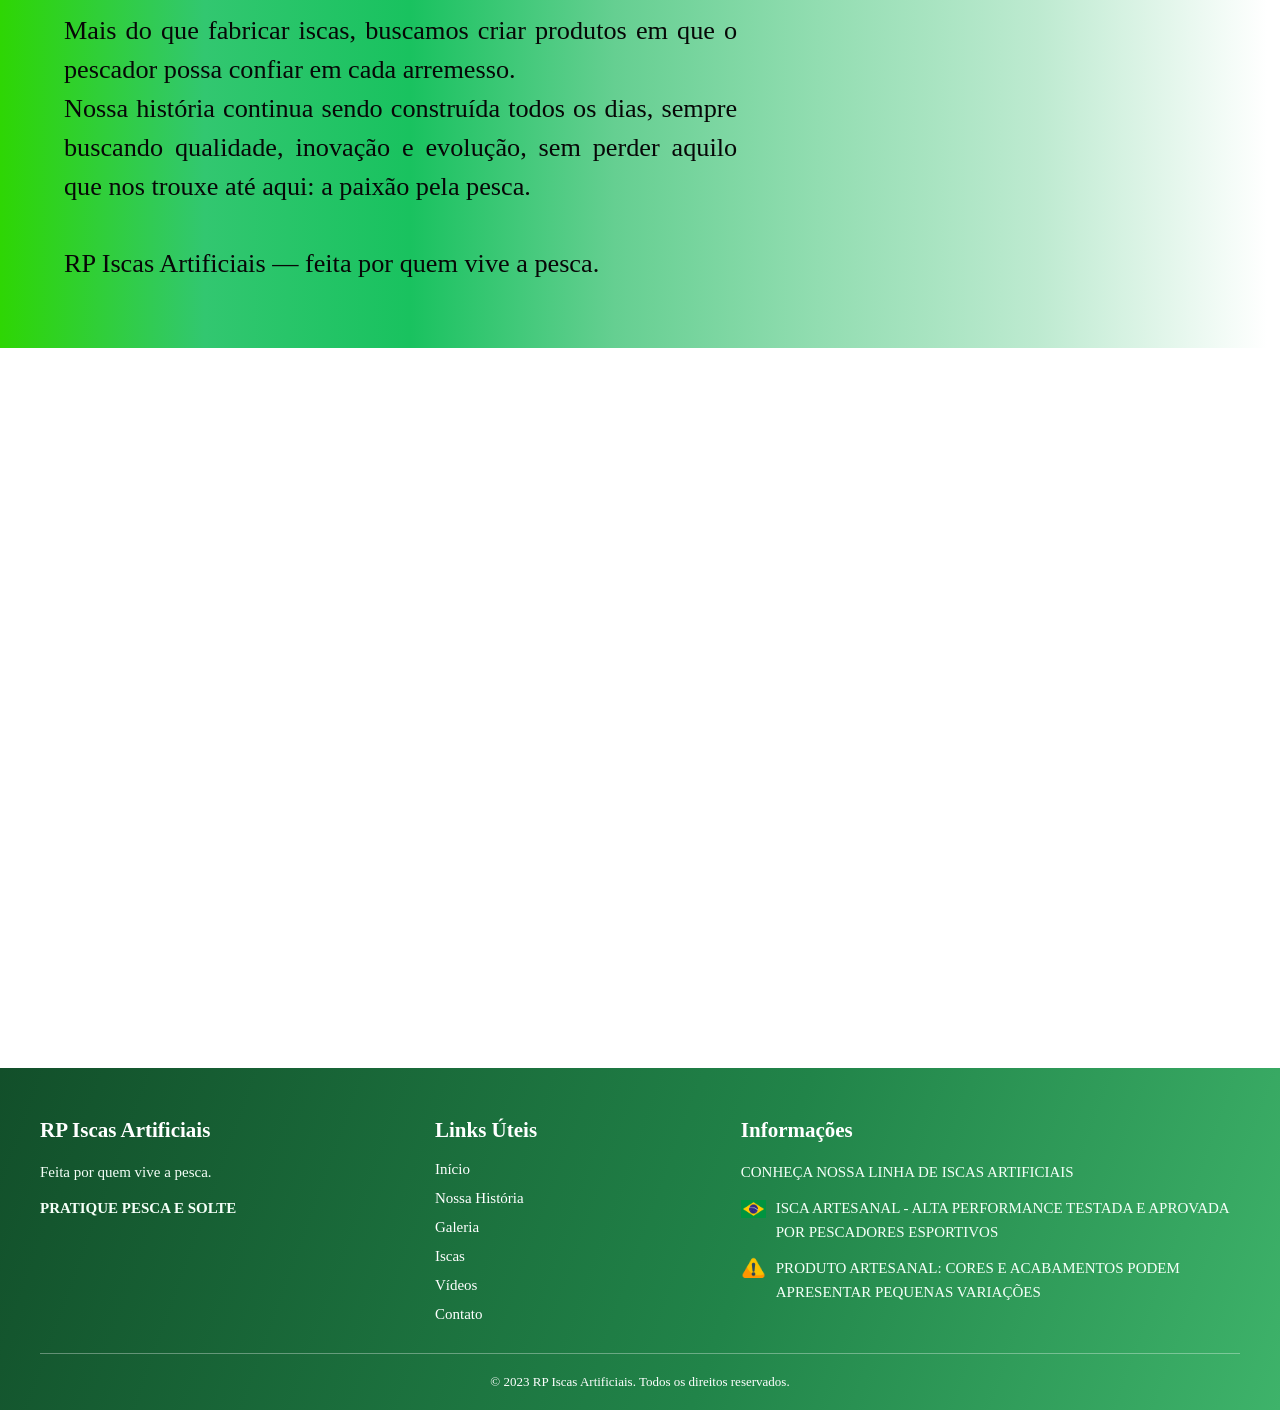
==== commit af14b4f1: "Alteração das iscas" ====
--- a/index.html
+++ b/index.html
@@ -4,7 +4,7 @@
 <head>
     <meta charset="UTF-8">
     <meta name="viewport" content="width=device-width, initial-scale=1.0">
-    <link rel="stylesheet" href="./style.css?v=20261024-2">
+    <link rel="stylesheet" href="./style.css?v=20261116-2">
     <title>RP Iscas Artificiais - Pesca Esportiva</title>
 
 </head>
@@ -15,21 +15,23 @@
             <div class="cabecalho">
                 <img class="logo" src="./img/rp pesca.png" alt="logo-rp-pesca" ;>
                 <a href="#meio">Nossa História</a>
-                <a href="./galeria.html">Galeria</a>
+                <a href="./iscas.html">Iscas</a>
+                <a href="./img/CATALOGO_RP_ISCAS_GITHUB.pdf" target="_blank">Catalogo</a>
+                <a href="./galeria.html">Galeria</a>                
                 <a href="./youtube.html">Vídeos</a>
-                <a href="./img/CATALOGO_RP_ISCAS_GITHUB.pdf" target="_blank">Catalogo</a>
                 <a onclick="mostarform()">Fale Conosco</a>
             </div>
         </ul>
     </nav>
+    </div>
+    <div class="div-2">
+        <img src="./img/invokadinho-lançamento.jpeg" alt="isca-invokadinho" class="invokadinho" />
+        <div class="texto-lancamento"><span class="lancamento-selo">NOVIDADE • 2026</span>
+            <h2>Super <span>Lançamento</span> do ano de 2026</h2>
+            <p>Isca pequena, de arremesso longo, fisgada certeira e excelente resistência!</p>
+        </div>
 
     </div>
-<div class="div-2">
-        <img src="./img/invokadinho-lançamento.jpeg" alt="isca-invokadinho" class="invokadinho" />
-<div class="texto-lancamento"><span class="lancamento-selo">NOVIDADE • 2026</span><h2>Super <span>Lançamento</span> do ano de 2026</h2><p>Isca pequena, de arremesso longo, fisgada certeira e excelente resistência!</p></div>
-
-    </div>
-    
 
     <div class="caixa-principal">
         <div class="caixa-info-texto">
@@ -56,19 +58,16 @@
                 <br>
                 RP Iscas Artificiais — feita por quem vive a pesca.
             </p>
-<video class="meu-video" autoplay loop muted>
-    <source src="./img/RP_Iscas_video_otimizado.mp4" type="video/mp4">
-</video>
+            <video class="meu-video" autoplay loop muted>
+                <source src="./img/montagem iscas.mp4" type="video/mp4">
+            </video>
         </div>
     </div>
-    
-<div class="caixa-video">
+
+    <div class="caixa-video">
         <video src="./img/WhatsApp Video 2026-09-30 at 15.08.15.mp4" autoplay loop muted></video>
         <div class="mascara-video"></div>
     </div>
-    
-
-       
 
     <div class="caixa-link-whatsapp">
         <a href="https://wa.me/5542998681632?text=Quero%20informa%C3%A7%C3%B5es%20sobre%20as%20RP%20Iscas%20Artificiais!"
@@ -76,6 +75,7 @@
             <img src="./img/whatsapp.png" alt="WhatsApp" />
         </a>
     </div>
+    
     <div class="caixa-link-instagram">
         <a href="https://www.instagram.com/rppescaesportiva" target="_blank" class="link-instagram">
             <img src="./img/instagran.png" alt="Instagram" />
@@ -83,11 +83,35 @@
     </div>
 
     <footer class="rodape-rp">
-      <div class="rodape-rp-conteudo">
-        <section class="rodape-rp-coluna"><h3>RP Iscas Artificiais</h3><p>Feita por quem vive a pesca.</p><p><strong>PRATIQUE PESCA E SOLTE</strong></p></section>
-        <section class="rodape-rp-coluna"><h3>Links Úteis</h3><ul class="rodape-rp-links"><li><a href="#">Início</a></li><li><a href="#meio">Nossa História</a></li><li><a href="./galeria.html">Galeria</a></li><li><a href="./youtube.html">Vídeos</a></li><li><a href="#" onclick="mostarform(); return false;">Contato</a></li></ul></section>
-        <section class="rodape-rp-coluna"><h3>Informações</h3><p>CONHEÇA NOSSA LINHA DE ISCAS ARTIFICIAIS</p><p class="rodape-rp-aviso"><img src="./img/brasil.png" alt=""> ISCA ARTESANAL - ALTA PERFORMANCE TESTADA E APROVADA POR PESCADORES ESPORTIVOS</p><p class="rodape-rp-aviso"><img src="./img/alerta.png" alt=""> PRODUTO ARTESANAL: CORES E ACABAMENTOS PODEM APRESENTAR PEQUENAS VARIAÇÕES</p></section>
-      </div><div class="rodape-rp-base"><p>&copy; 2023 RP Iscas Artificiais. Todos os direitos reservados.</p></div>
+        <div class="rodape-rp-conteudo">
+            <section class="rodape-rp-coluna">
+                <h3>RP Iscas Artificiais</h3>
+                <p>Feita por quem vive a pesca.</p>
+                <p><strong>PRATIQUE PESCA E SOLTE</strong></p>
+            </section>
+            <section class="rodape-rp-coluna">
+                <h3>Links Úteis</h3>
+                <ul class="rodape-rp-links">
+                    <li><a href="#">Início</a></li>
+                    <li><a href="#meio">Nossa História</a></li>
+                    <li><a href="./galeria.html">Galeria</a></li>
+                    <li><a href="./iscas.html">Iscas</a></li>
+                    <li><a href="./youtube.html">Vídeos</a></li>
+                    <li><a href="#" onclick="mostarform(); return false;">Contato</a></li>
+                </ul>
+            </section>
+            <section class="rodape-rp-coluna">
+                <h3>Informações</h3>
+                <p>CONHEÇA NOSSA LINHA DE ISCAS ARTIFICIAIS</p>
+                <p class="rodape-rp-aviso"><img src="./img/brasil.png" alt=""> ISCA ARTESANAL - ALTA PERFORMANCE TESTADA
+                    E APROVADA POR PESCADORES ESPORTIVOS</p>
+                <p class="rodape-rp-aviso"><img src="./img/alerta.png" alt=""> PRODUTO ARTESANAL: CORES E ACABAMENTOS
+                    PODEM APRESENTAR PEQUENAS VARIAÇÕES</p>
+            </section>
+        </div>
+        <div class="rodape-rp-base">
+            <p>&copy; 2023 RP Iscas Artificiais. Todos os direitos reservados.</p>
+        </div>
     </footer>
 
     <form class="formulario" action="https://formcarry.com/s/EXh_ZB0zJcJ" method="POST" enctype="multipart/form-data">
@@ -103,5 +127,4 @@
 </body>
 <script src="scripts.js"></script>
 
-</html>
-
+</html>
--- a/style.css
+++ b/style.css
@@ -104,7 +104,8 @@
 }
 .meu-video {
     width: 400px;
-    margin-top: -700px;
+    margin-top: -820px;
+    margin-right: 100px;
     object-fit: cover;
     display: block;
     margin-left: auto;
@@ -698,3 +699,43 @@
 .rp-anterior-video {left:15px;}.rp-proximo-video {right:15px;}
 .rp-fechar-video:hover,.rp-seta-video:hover {background:#218449;}
 @media(max-width:600px){.rp-modal-video{padding:70px 10px 90px;}.rp-modal-conteudo video{max-height:calc(100dvh - 230px);}.rp-seta-video{top:auto;bottom:18px;transform:none;}.rp-anterior-video{left:calc(50% - 75px);}.rp-proximo-video{right:calc(50% - 75px);}}
+
+/* Exibir o vídeo de montagem inteiro, sem cortes */
+.caixa-info-texto .meu-video {
+  height: auto;
+  max-height: none;
+  object-fit: contain;
+  aspect-ratio: auto;
+}
+
+/* Texto da Nossa História proporcional ao vídeo de montagem */
+.caixa-info-texto p {
+  font-size: clamp(20px, 2.05vw, 29px);
+  line-height: 1.48;
+}
+@media (max-width: 900px) {
+  .caixa-info-texto p { font-size: clamp(19px, 2.7vw, 24px); }
+}
+@media (max-width: 600px) {
+  .caixa-info-texto p { font-size: 19px; line-height: 1.55; }
+}
+
+
+/* Página Iscas: identidade visual da RP */
+.pagina-iscas { min-height:75vh; padding:clamp(28px,5vw,70px) clamp(16px,4vw,60px); background:linear-gradient(90deg,rgba(46,214,4,1) 0%,rgba(50,199,112,1) 16%,rgba(25,194,95,1) 32%,rgba(101,207,145,1) 48%,rgba(146,221,177,1) 64%,rgba(189,234,208,1) 81%,rgba(255,255,255,1) 99%); }
+.pagina-iscas .titulo-iscas { text-align:center; color:#080808; font-size:clamp(28px,4vw,42px); margin-bottom:32px; }
+.cartao-isca { display:grid; grid-template-columns:minmax(0,1fr) minmax(0,1fr); align-items:center; gap:clamp(22px,4vw,60px); max-width:1200px; margin:0 auto; padding:clamp(18px,3vw,36px); border-radius:20px; background:rgba(255,255,255,.82); box-shadow:0 12px 32px rgba(8,68,27,.14); }
+.isca-video-abrir { display:block; position:relative; width:100%; padding:0; margin:0; height:auto; border:0; border-radius:14px; overflow:hidden; background:#08190f; cursor:pointer; }
+.isca-video-abrir video { display:block; width:100%; height:auto; max-height:560px; object-fit:contain; pointer-events:none; }
+.isca-video-abrir .isca-video-legenda { position:absolute; bottom:12px; left:12px; padding:9px 14px; border-radius:20px; background:rgba(21,92,45,.95); color:white; font:bold 14px Georgia,serif; }
+.isca-video-abrir:focus-visible,.isca-modal-fechar:focus-visible { outline:3px solid #155c2d; outline-offset:4px; }
+.isca-conteudo h2 { color:#103c21; font-size:clamp(28px,3vw,40px); margin-bottom:16px; }
+.isca-conteudo p { width:100%; color:#1b3523; font-size:clamp(17px,1.65vw,22px); line-height:1.55; margin-bottom:16px; text-align:left; }
+.isca-conteudo h3 { color:#103c21; font-size:clamp(19px,2vw,24px); margin:24px 0 12px; }
+.isca-ficha { display:flex; flex-wrap:wrap; gap:10px; list-style:none; }
+.isca-ficha li { background:#155c2d; color:#fff; border-radius:8px; padding:12px 16px; font:bold 15px Georgia,serif; }
+.isca-modal[hidden] { display:none!important; }
+.isca-modal { position:fixed; inset:0; z-index:4000; background:rgba(0,0,0,.93); display:flex; justify-content:center; align-items:center; padding:64px 20px 20px; }
+.isca-modal video { width:min(1100px,100%); max-height:calc(100dvh - 95px); object-fit:contain; background:black; }
+.isca-modal-fechar { position:absolute; top:14px; right:18px; width:44px; height:44px; margin:0; padding:0; border-radius:50%; background:#155c2d; color:white; font:32px Arial,sans-serif; cursor:pointer; }
+@media(max-width:800px){ .cartao-isca {grid-template-columns:1fr;} .isca-video-abrir video {max-height:450px;} }
